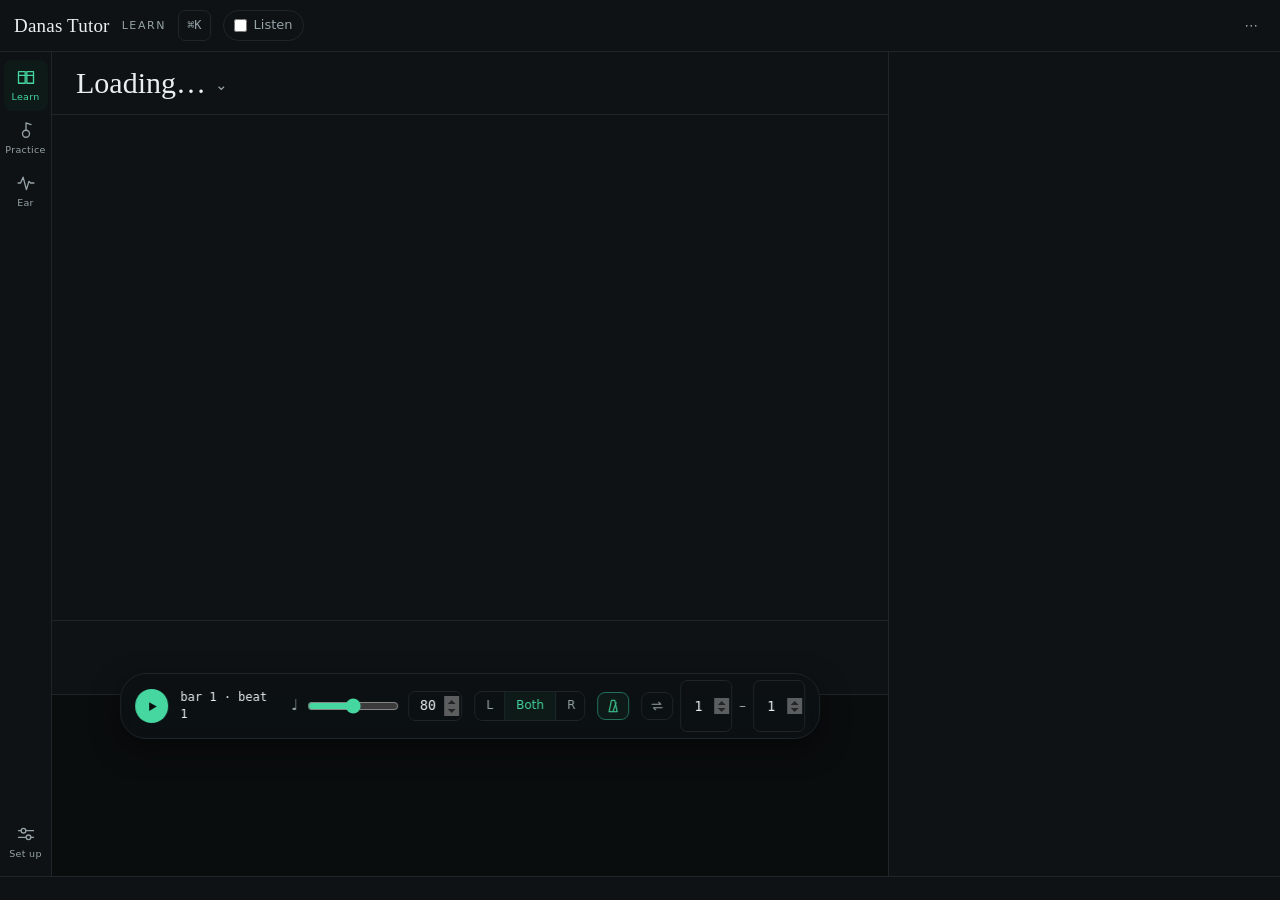
==== web/index.html @ 67910fe3 "Practice runs: listen, play along, on your own A run is the same exercise three times, with the supp" ====
<!DOCTYPE html>
<html lang="en">
<head>
<meta charset="utf-8">
<meta name="viewport" content="width=device-width, initial-scale=1">
<title>Danas Piano Tutor</title>
<meta name="description" content="Piano lessons for beginners, scripted as text: listen at any speed with a metronome, watch the hands and finger numbers on the keys, and print the sheet music.">
<link rel="stylesheet" href="vendor/fonts.css">
<link rel="stylesheet" href="styles.css">
<link rel="icon" href="data:image/svg+xml,<svg xmlns='http://www.w3.org/2000/svg' viewBox='0 0 16 16'><rect width='16' height='16' rx='3' fill='%230E1214'/><text x='8' y='12.5' font-size='12' text-anchor='middle' fill='%2346D7A1'>♩</text></svg>">
</head>
<body>
<noscript><p class="noscript">Danas Piano Tutor runs entirely in your browser and needs JavaScript enabled.</p></noscript>

<div id="splash" class="splash" hidden>
  <div class="splash-photo"></div>
  <div class="splash-version"><b id="splash-v">v</b><span id="splash-date"></span><span id="splash-engine"></span></div>
  <div class="splash-band">
    <h1 id="splash-name">Danas Piano Tutor</h1>
    <p id="splash-tagline"></p>
    <div class="splash-progress"><div id="splash-bar"></div></div>
    <div class="splash-foot"><span id="splash-status">Loading…</span><span><button id="btn-reset-app" class="link" title="Forget the saved settings and show every part of the app again">Reset app settings</button> · Part of Retro Audio Workstation</span></div>
  </div>
</div>

<div id="app" class="app" data-mode="learn">

  <!-- 52 px: the mode you are in, the palette, Listen, and the rest. -->
  <header class="bar">
    <span class="brand">Danas&nbsp;Tutor</span>
    <span class="bar-mode" id="bar-mode">Learn</span>
    <button class="bar-btn kbd-btn" id="btn-palette" title="Everything else (Ctrl+K)">⌘K</button>
    <label class="listen" id="listen-wrap" data-feature="play.listen" title="Hear what you play, and score the attempt">
      <input type="checkbox" id="listen"><span>Listen</span>
    </label>
    <span class="spacer"></span>
    <span class="heard" id="heard"></span>
    <button class="bar-btn" id="btn-more" title="More">⋯</button>
  </header>

  <div class="body">
    <!-- 52 px rail: three modes, and the switches at its foot. -->
    <nav class="rail">
      <button class="rail-btn on" data-mode="learn" title="Learn — read it and play along">
        <svg viewBox="0 0 24 24" aria-hidden="true"><path d="M3 5.5h8v14H3zM13 5.5h8v14h-8z"/><path d="M3 10h8M13 10h8"/></svg><span>Learn</span>
      </button>
      <button class="rail-btn" data-mode="practice" data-feature="play.listen" title="Practice — play it yourself and be scored">
        <svg viewBox="0 0 24 24" aria-hidden="true"><circle cx="12" cy="16.5" r="4.2"/><path d="M12 12.3V3.5M12 3.5l6 2"/></svg><span>Practice</span>
      </button>
      <button class="rail-btn" data-mode="ear" data-feature="tools.ear" title="Ear — free listening, pitch only">
        <svg viewBox="0 0 24 24" aria-hidden="true"><path d="M2.5 12h3l3-7 4 15 3-10 2 2h4"/></svg><span>Ear</span>
      </button>
      <span class="spacer"></span>
      <button class="rail-btn" id="btn-switches" data-feature="app.settings" title="Feature switches — a teacher sets these once">
        <svg viewBox="0 0 24 24" aria-hidden="true"><circle cx="9" cy="8" r="2.8"/><circle cx="15" cy="16" r="2.8"/><path d="M3 8h3.2M11.8 8H21M3 16h9.2M17.8 16H21"/></svg><span>Set up</span>
      </button>
    </nav>

    <!-- The stage: title, staff, ribbon, tape, keys. Nothing here moves between modes. -->
    <main class="stage">
      <div class="head">
        <button class="title" id="lesson-title" title="The lessons in this document">Loading…</button>
        <div class="meta" id="lesson-meta"></div>
        <div class="menu" id="lesson-menu" hidden></div>
      </div>

      <div class="staff-box">
        <div id="score" class="score-scroll"></div>
        <div class="trace-box" id="trace-box" hidden><canvas id="trace"></canvas></div>
      </div>

      <div class="ribbon" id="ribbon" hidden>
        <span class="r-note" id="r-note">—</span>
        <span class="r-hz mono" id="r-hz"></span>
        <span class="r-cents mono" id="r-cents"></span>
        <div class="r-meter-box"><canvas id="r-meter"></canvas></div>
        <span class="r-label">clarity</span>
        <div class="r-spark-box"><canvas id="r-spark"></canvas></div>
        <span class="r-clarity mono" id="r-clarity">—</span>
      </div>

      <div class="tape-box" data-feature="view.lane"><canvas id="lane"></canvas></div>

      <div class="keybed" data-feature="view.keyboard">
        <div class="keys-box"><canvas id="keys"></canvas></div>
        <!-- Seven controls, every one of which changes while you play. -->
        <div class="transport" id="transport">
          <button id="btn-play" class="play" title="Play / pause (space)"><svg viewBox="0 0 24 24" aria-hidden="true"><path d="M8 5l12 7-12 7z"/></svg></button>
          <span class="pos mono" id="position">bar 1 · beat 1</span>
          <span class="t-group" data-feature="play.tempo">
            <span class="t-note">♩</span>
            <input type="range" id="tempo-slider" min="50" max="150" value="100" title="Tempo">
            <input type="number" id="tempo-bpm" class="bpm mono" min="20" max="240" value="80" title="Beats per minute">
          </span>
          <span class="seg" data-feature="play.hands" id="seg-hands">
            <button data-hands="left" title="Left hand only">L</button>
            <button data-hands="both" class="on" title="Both hands">Both</button>
            <button data-hands="right" title="Right hand only">R</button>
          </span>
          <button id="btn-metro" class="t-btn on" data-feature="play.metronome" title="Metronome">
            <svg viewBox="0 0 24 24" aria-hidden="true"><path d="M9.5 3.5h5l3.5 17h-12z"/><path d="M12 19.5L16.5 7"/></svg>
          </button>
          <span class="t-group" data-feature="play.loop">
            <button id="btn-loop" class="t-btn" title="Practice loop"><svg viewBox="0 0 24 24" aria-hidden="true"><path d="M4.5 9.5h13l-3.2-3.2M19.5 14.5h-13l3.2 3.2"/></svg></button>
            <input type="number" id="bar-from" class="bar mono" min="1" value="1" title="First bar">
            <span class="dash">–</span>
            <input type="number" id="bar-to" class="bar mono" min="1" value="1" title="Last bar">
          </span>
        </div>
      </div>
    </main>

    <!-- 392 px: what the mode is for. -->
    <aside class="panel" id="panel">
      <section class="pane" id="pane-learn" data-feature="view.lessonPanel">
        <div id="info" class="info"></div>
      </section>

      <section class="pane" id="pane-practice" hidden>
        <div class="row">
          <button id="btn-run" class="primary">Start a practice run</button>
          <button id="btn-run-stop" hidden>Stop the run</button>
        </div>
        <ol class="passes" id="passes" hidden></ol>
        <div id="result" class="result" hidden></div>
        <p class="hint" id="practice-hint">Tick <b>Listen</b> in the top bar, then press play. The tutor keeps the count-in and the metronome — as a click the microphone cannot mistake for a note — and does not play the piano back at you; the attempt is scored when it ends. One hand at a time scores best.</p>
        <div class="sub">Attempts</div>
        <div class="scroll"><table id="attempts"><tbody></tbody></table></div>
      </section>

      <section class="pane" id="pane-ear" hidden>
        <div class="row">
          <span class="sub">Notes heard</span><span class="spacer"></span>
          <button id="btn-ear-clear">Clear</button>
          <button id="btn-ear-json" title="Download the note log as JSON">JSON</button>
          <button id="btn-ear-script" title="Copy the notes as a lesson line at this tempo">Copy as script</button>
        </div>
        <div class="scroll"><table id="ear-log"><thead><tr><th>Note</th><th>Hz</th><th>¢</th><th>At</th><th>Length</th></tr></thead><tbody></tbody></table></div>
      </section>

      <section class="pane" id="pane-switches" hidden>
        <p class="hint">Turn parts of the app off or on. Choices are remembered in this browser; a link can fix them for a student.</p>
        <div class="row">
          <select id="preset"><option value="">Preset…</option></select>
          <button id="btn-copy-link">Copy link</button>
          <button id="btn-reset-settings">Defaults</button>
        </div>
        <div class="row">
          <label title="How many white keys a hand comfortably covers. Blank = the lesson's own span.">Hand span
            <input id="span" type="number" min="5" max="8" step="1" class="bar mono" placeholder="lesson"></label>
        </div>
        <div class="scroll" id="feature-list"></div>
      </section>
    </aside>
  </div>

  <footer class="status" id="status"></footer>
</div>

<!-- ⌘K: everything that is set once rather than changed while playing. -->
<div class="overlay" id="palette-overlay" hidden>
  <div class="palette" role="dialog" aria-label="Commands">
    <input id="palette-input" placeholder="Type a command…" autocomplete="off" spellcheck="false">
    <div class="palette-list" id="palette-list"></div>
  </div>
</div>

<!-- ⌘E: writing a lesson is not playing one, so the editor covers the screen. -->
<div class="overlay" id="script-overlay" hidden>
  <div class="sheet" role="dialog" aria-label="Lesson script">
    <div class="sheet-head">
      <b>Lesson script</b>
      <span id="script-state" class="quiet"></span>
      <span class="spacer"></span>
      <button id="btn-tidy">Tidy JSON</button>
      <button id="btn-apply" class="primary">Apply</button>
      <button id="btn-script-close">Close</button>
    </div>
    <textarea id="script" spellcheck="false" wrap="off"></textarea>
    <pre id="report" class="report"></pre>
  </div>
</div>

<dialog id="help">
  <div class="dialog-head"><b>Writing lessons</b><button id="btn-help-close">Close</button></div>
  <pre id="help-text">Loading…</pre>
</dialog>

<input id="file-input" type="file" accept=".json,application/json" hidden>
<div id="print"></div>
<script type="module" src="src/app.js"></script>
</body>
</html>
---- web/styles.css ----
/* Danas Tutor — one screen, three modes.
 *
 * The rules this sheet keeps (design/Parts.dc.html):
 *   1. One accent. Mint means "now" and nothing else.
 *   2. No cards: regions are divided by a 1 px hairline, never boxed.
 *   3. Chrome earns its place — a 52 px bar, a 52 px rail, one transport.
 *   4. A control that changes while you play is on screen; one that is set
 *      once lives in the palette.
 *   5. Information is drawn on the thing it describes.
 */

@font-face {
  font-family: "Bravura";
  src: url("vendor/fonts/Bravura.woff2") format("woff2");
  font-display: block;
}

:root {
  --ground: #0E1214;         /* the screen */
  --keybed: #0A0D0E;         /* under the keys */
  --hairline: #1E2629;
  --ink: #E9EEF0;
  --quiet: #96A3A8;
  --now: #46D7A1;            /* the only accent */
  --now-dim: #24705a;
  --wrong: #E9B44C;
  --missed: #F08079;
  --left-hand: #5C9CE0;

  --serif: "InstrumentSerif", Georgia, "Times New Roman", serif;
  --sans: "InstrumentSans", "Segoe UI", system-ui, sans-serif;
  --mono: "JetBrainsMono", Consolas, "Cascadia Mono", monospace;

  --bar: 52px; --rail: 52px; --panel-w: 392px;
  --ribbon: 46px; --tape: 74px; --keys: 182px;
}

* { box-sizing: border-box; }
html, body { margin: 0; height: 100%; background: var(--ground); color: var(--ink);
  font: 13.5px/1.45 var(--sans); -webkit-font-smoothing: antialiased; }
.mono, input.mono { font-family: var(--mono); font-variant-numeric: tabular-nums; }
[hidden] { display: none !important; }
.spacer { flex: 1; }
.quiet { color: var(--quiet); }
.noscript { padding: 2em; }
::selection { background: var(--now); color: var(--keybed); }

button, select, input, textarea { font: inherit; color: var(--ink); background: transparent;
  border: 1px solid var(--hairline); border-radius: 7px; padding: 5px 10px; }
button { cursor: pointer; }
button:hover, select:hover { border-color: var(--quiet); }
button:focus-visible, input:focus-visible, select:focus-visible, textarea:focus-visible {
  outline: 2px solid var(--now); outline-offset: 1px; }
button.primary { background: var(--now); border-color: var(--now); color: var(--keybed); font-weight: 600; }
button.link { border: none; padding: 0; color: var(--now); text-decoration: underline; }
select { background: var(--ground); }
input[type=number] { -moz-appearance: textfield; }
input[type=number]::-webkit-inner-spin-button { opacity: 0.35; }
input.bar { width: 52px; text-align: center; padding: 4px 2px; }
input.bpm { width: 54px; text-align: center; padding: 4px 2px; }
label { white-space: nowrap; display: inline-flex; align-items: center; gap: 6px; }

.app { height: 100%; display: flex; flex-direction: column; }

/* ------------------------------------------------------------------ bar */
.bar { height: var(--bar); flex: none; display: flex; align-items: center; gap: 12px;
  padding: 0 14px; border-bottom: 1px solid var(--hairline); }
.brand { font-family: var(--serif); font-size: 19px; letter-spacing: 0.2px; }
.bar-mode { font-size: 11px; letter-spacing: 1.6px; text-transform: uppercase; color: var(--quiet); }
.bar-btn { border: none; color: var(--quiet); padding: 6px 8px; border-radius: 7px; }
.bar-btn:hover { color: var(--ink); background: #141a1c; }
.kbd-btn { font-family: var(--mono); font-size: 12px; border: 1px solid var(--hairline); }
.listen { gap: 7px; font-size: 13px; color: var(--quiet); cursor: pointer; padding: 5px 10px;
  border: 1px solid var(--hairline); border-radius: 999px; }
.listen:has(input:checked) { color: var(--now); border-color: var(--now-dim); background: #0d1a17; }
.listen input { accent-color: var(--now); margin: 0; }
.heard { font-family: var(--mono); font-size: 15px; color: var(--now); min-width: 92px; text-align: right; }
.heard small { color: var(--quiet); margin-left: 5px; font-size: 11px; }

/* ----------------------------------------------------------------- body */
.body { flex: 1; display: grid; grid-template-columns: var(--rail) minmax(0, 1fr) var(--panel-w);
  min-height: 0; }
.body:has(.panel[hidden]) { grid-template-columns: var(--rail) minmax(0, 1fr); }

.rail { display: flex; flex-direction: column; align-items: center; gap: 2px; padding: 8px 0;
  border-right: 1px solid var(--hairline); }
.rail-btn { border: none; width: 44px; padding: 7px 0; border-radius: 8px; color: var(--quiet);
  display: flex; flex-direction: column; align-items: center; gap: 3px; font-size: 9.5px; letter-spacing: 0.3px; }
.rail-btn svg { width: 20px; height: 20px; fill: none; stroke: currentColor; stroke-width: 1.6;
  stroke-linecap: round; stroke-linejoin: round; }
.rail-btn:hover { color: var(--ink); background: #141a1c; }
.rail-btn.on { color: var(--now); background: #0d1a17; }

/* ---------------------------------------------------------------- stage */
/* A column, not a grid: a band that is switched off simply disappears. */
.stage { display: flex; flex-direction: column; min-width: 0; min-height: 0; }
.head, .ribbon, .tape-box, .keybed { flex: none; }
.ribbon { height: var(--ribbon); }
.tape-box { height: var(--tape); }
.keybed { height: var(--keys); }

.head { position: relative; padding: 14px 24px 10px; }
.title { font-family: var(--serif); font-size: 30px; line-height: 1.1; border: none; padding: 0;
  color: var(--ink); text-align: left; }
.title:hover { color: var(--now); }
.title::after { content: "⌄"; font-family: var(--sans); font-size: 15px; color: var(--quiet); margin-left: 9px; vertical-align: 3px; }
.meta { font-size: 10.5px; letter-spacing: 1.5px; text-transform: uppercase; color: var(--quiet); margin-top: 5px; }
.meta b { color: var(--ink); font-weight: 500; letter-spacing: 1.2px; }
.menu { position: absolute; z-index: 20; top: 56px; left: 22px; min-width: 300px; padding: 5px;
  background: #0c1113; border: 1px solid var(--hairline); border-radius: 12px; box-shadow: 0 18px 40px rgba(0,0,0,0.55); }
.menu button { display: block; width: 100%; text-align: left; border: none; border-radius: 8px; padding: 7px 10px; }
.menu button:hover { background: #141a1c; }
.menu button.on { color: var(--now); }
.menu .lv { color: var(--quiet); font-size: 11.5px; margin-left: 8px; }

.staff-box { position: relative; flex: 1; min-height: 0; border-top: 1px solid var(--hairline); }
.score-scroll { position: absolute; inset: 0; overflow: auto; }
.trace-box { position: absolute; inset: 0; }
.trace-box > canvas { position: absolute; inset: 0; display: block; }

/* Tuner ribbon: all that is left of a second app. */
.ribbon { display: flex; align-items: center; gap: 14px; padding: 0 24px;
  border-top: 1px solid var(--hairline); background: #0b0f11; }
.r-note { font-family: var(--mono); font-weight: 500; font-size: 17px; color: var(--now); min-width: 46px; }
.r-hz, .r-cents, .r-clarity { font-size: 11.5px; color: var(--quiet); }
.r-cents { min-width: 46px; }
.r-label { font-size: 9.5px; letter-spacing: 1.4px; text-transform: uppercase; color: var(--quiet); }
.r-meter-box { position: relative; width: 240px; height: 26px; }
.r-spark-box { position: relative; flex: 1; min-width: 60px; height: 26px; }
.r-meter-box > canvas, .r-spark-box > canvas { position: absolute; inset: 0; display: block; }

/* The note lane, as a tape on the staff's own x-axis. */
.tape-box { position: relative; border-top: 1px solid var(--hairline); }
.tape-box > canvas { position: absolute; inset: 0; display: block; }

.keybed { position: relative; background: var(--keybed); border-top: 1px solid var(--hairline); }
.keys-box { position: absolute; inset: 0; }
.keys-box > canvas { position: absolute; inset: 0; display: block; }

/* One floating transport, over the keybed. */
.transport { position: absolute; z-index: 5; left: 50%; transform: translateX(-50%); top: -22px;
  display: flex; align-items: center; gap: 12px; padding: 6px 14px;
  background: rgba(12, 17, 19, 0.92); border: 1px solid var(--hairline); border-radius: 26px;
  box-shadow: 0 10px 28px rgba(0,0,0,0.5); backdrop-filter: blur(6px); }
.transport .play { width: 34px; height: 34px; padding: 0; border-radius: 999px; background: var(--now);
  border: none; display: grid; place-items: center; }
.transport .play svg { width: 15px; height: 15px; fill: var(--keybed); stroke: none; }
.transport .play.playing svg { width: 13px; height: 13px; }
.pos { font-size: 12px; color: var(--ink); min-width: 96px; }
.t-group { display: inline-flex; align-items: center; gap: 7px; }
.t-note { font-family: "Bravura"; font-size: 15px; color: var(--quiet); }
.transport input[type=range] { width: 92px; accent-color: var(--now); }
.t-btn { border: 1px solid var(--hairline); border-radius: 8px; padding: 5px 7px; color: var(--quiet);
  display: grid; place-items: center; }
.t-btn svg { width: 16px; height: 16px; fill: none; stroke: currentColor; stroke-width: 1.6;
  stroke-linecap: round; stroke-linejoin: round; }
.t-btn.on { color: var(--now); border-color: var(--now-dim); background: #0d1a17; }
.seg { display: inline-flex; border: 1px solid var(--hairline); border-radius: 8px; overflow: hidden; }
.seg button { border: none; border-radius: 0; padding: 5px 11px; font-size: 12px; color: var(--quiet); }
.seg button + button { border-left: 1px solid var(--hairline); }
.seg button.on { color: var(--now); background: #0d1a17; }
.dash { color: var(--quiet); }

/* ---------------------------------------------------------------- panel */
.panel { border-left: 1px solid var(--hairline); min-height: 0; display: flex; flex-direction: column; }
.pane { flex: 1; min-height: 0; display: flex; flex-direction: column; gap: 10px; padding: 16px 18px; overflow: auto; }
.pane .row { display: flex; align-items: center; gap: 7px; flex-wrap: wrap; }
.sub { font-size: 10px; letter-spacing: 1.6px; text-transform: uppercase; color: var(--quiet); }
.hint { margin: 0; color: var(--quiet); font-size: 12.5px; }
.hint b { color: var(--ink); font-weight: 500; }
.scroll { flex: 1; min-height: 60px; overflow: auto; }

.info h2 { font-family: var(--serif); font-size: 21px; margin: 0 0 3px; font-weight: 400; }
.info h3 { font-size: 10px; letter-spacing: 1.6px; text-transform: uppercase; color: var(--quiet);
  margin: 16px 0 5px; font-weight: 500; }
.info p { margin: 0 0 8px; }
.info ul { margin: 0; padding-left: 17px; }
.info li { margin-bottom: 4px; }
.info .warn { color: var(--wrong); }
.hand-R { color: var(--now); } .hand-L { color: var(--left-hand); }

/* The three passes of a run: done, now, still to come. */
.passes { list-style: none; margin: 0; padding: 0; border-top: 1px solid var(--hairline); }
.passes li { display: flex; align-items: baseline; gap: 9px; padding: 7px 0;
  border-bottom: 1px solid var(--hairline); color: var(--quiet); }
.passes .n { font-family: var(--mono); font-size: 11px; width: 14px; }
.passes .name { color: var(--ink); }
.passes .say { font-size: 12px; }
.passes .mark { margin-left: auto; font-family: var(--mono); font-size: 12px; }
.passes li.done .mark { color: var(--now); }
.passes li.now { color: var(--ink); }
.passes li.now .name { color: var(--now); font-weight: 600; }
.passes li.todo .name { color: var(--quiet); }

.result { border-bottom: 1px solid var(--hairline); padding-bottom: 12px; }
.compare { display: flex; gap: 22px; }
.compare > div { flex: 1; }
.compare .score { font-size: 34px; }
.compare .cap { font-size: 10px; letter-spacing: 1.4px; text-transform: uppercase; color: var(--quiet); }
.result .big { display: flex; align-items: baseline; gap: 11px; }
.result .score { font-family: var(--serif); font-size: 46px; line-height: 1; color: var(--now); }
.result .stars { font-size: 15px; color: var(--now); letter-spacing: 3px; }
.result .of { color: var(--quiet); font-size: 12px; }
.result .line { margin-top: 8px; font-size: 12.5px; }
.result .verdict { margin-top: 6px; color: var(--quiet); font-size: 12.5px; }
.result table { width: 100%; border-collapse: collapse; margin-top: 9px; font-size: 12px; }
.result td { padding: 2px 0; border-top: 1px solid var(--hairline); }
.result td.n { color: var(--missed); font-family: var(--mono); }
.result td.w { color: var(--wrong); font-family: var(--mono); }
.result .bars { display: flex; gap: 3px; margin-top: 9px; }
.result .barcell { flex: 1; height: 5px; background: var(--hairline); border-radius: 2px; }
.result .barcell i { display: block; height: 100%; background: var(--now); border-radius: 2px; }

table { width: 100%; border-collapse: collapse; font-size: 12px; }
th { text-align: left; font-weight: 500; color: var(--quiet); font-size: 10px; letter-spacing: 1.2px;
  text-transform: uppercase; padding: 0 6px 5px 0; position: sticky; top: 0; background: var(--ground); }
td { padding: 4px 6px 4px 0; border-top: 1px solid var(--hairline); font-family: var(--mono); font-size: 11.5px; }
#attempts tr.best td { color: var(--now); }
#ear-log td.sharp { color: var(--wrong); } #ear-log td.flat { color: var(--left-hand); }

#feature-list h4 { font-size: 10px; letter-spacing: 1.6px; text-transform: uppercase; color: var(--quiet);
  margin: 14px 0 5px; font-weight: 500; }
#feature-list label { display: flex; align-items: flex-start; gap: 8px; white-space: normal;
  padding: 3px 0; font-size: 12.5px; }
#feature-list input { accent-color: var(--now); margin-top: 2px; }
#feature-list label.locked { opacity: 0.45; }

.status { height: 24px; flex: none; display: flex; align-items: center; padding: 0 16px;
  border-top: 1px solid var(--hairline); color: var(--quiet); font-size: 11.5px; }

/* ------------------------------------------------------------- overlays */
.overlay { position: fixed; inset: 0; z-index: 60; background: rgba(6, 9, 10, 0.72);
  display: grid; place-items: start center; padding: 12vh 16px 16px; }
.palette { width: min(640px, 100%); background: #0c1113; border: 1px solid var(--hairline);
  border-radius: 12px; box-shadow: 0 24px 60px rgba(0,0,0,0.6); overflow: hidden; }
.palette input { width: 100%; border: none; border-bottom: 1px solid var(--hairline); border-radius: 0;
  padding: 14px 16px; font-size: 15px; }
.palette-list { max-height: 52vh; overflow: auto; padding: 6px; }
.palette-item { display: flex; align-items: center; gap: 10px; width: 100%; border: none; border-radius: 8px;
  padding: 8px 10px; text-align: left; }
.palette-item .where { font-size: 10px; letter-spacing: 1.3px; text-transform: uppercase; color: var(--quiet); min-width: 74px; }
.palette-item .kbd { margin-left: auto; font-family: var(--mono); font-size: 11px; color: var(--quiet); }
.palette-item.sel, .palette-item:hover { background: #141a1c; }
.palette-item.sel { color: var(--now); }
.palette-empty { padding: 14px 16px; color: var(--quiet); }

.sheet { width: min(1000px, 100%); height: 76vh; display: flex; flex-direction: column;
  background: #0c1113; border: 1px solid var(--hairline); border-radius: 12px; overflow: hidden; }
.sheet-head { display: flex; align-items: center; gap: 10px; padding: 10px 14px; border-bottom: 1px solid var(--hairline); }
#script { flex: 1; border: none; border-radius: 0; background: #080c0d; resize: none; padding: 12px 14px;
  font: 12.5px/1.5 var(--mono); white-space: pre; }
.report { height: 112px; margin: 0; overflow: auto; padding: 8px 14px; border-top: 1px solid var(--hairline);
  font: 11.5px/1.4 var(--mono); white-space: pre-wrap; color: var(--quiet); }
.report .warn { color: var(--wrong); } .report .err { color: var(--missed); }
.kbd { font-family: var(--mono); font-size: 11px; color: var(--quiet); }

dialog { background: #0c1113; color: var(--ink); border: 1px solid var(--hairline); border-radius: 12px;
  width: min(880px, 92vw); height: 80vh; padding: 0; }
dialog::backdrop { background: rgba(6, 9, 10, 0.72); }
.dialog-head { display: flex; justify-content: space-between; align-items: center; padding: 10px 14px;
  border-bottom: 1px solid var(--hairline); }
#help-text { margin: 0; padding: 14px; overflow: auto; height: calc(100% - 46px);
  font: 12.5px/1.55 var(--mono); white-space: pre-wrap; }

/* ------------------------------------------------------------ score SVG */
.score { display: block; }
.score .bg { fill: transparent; }
.score .staff { stroke: #2b373b; stroke-width: 0.1; }
.score .bar { stroke: #6e7d82; stroke-width: 0.14; }
.score .bar.thick { stroke-width: 0.45; }
.score .brace { stroke: #6e7d82; stroke-width: 0.35; }
.score .ledger { stroke: #6e7d82; stroke-width: 0.12; }
.score .music { font-family: "Bravura"; font-size: 4px; fill: var(--ink); }
.score .stem line { stroke: var(--ink); stroke-width: 0.13; stroke-linecap: round; }
.score .stem .music { fill: var(--ink); }
.score .tie { fill: var(--ink); stroke: var(--ink); stroke-width: 0.08; }
.score .label { font-family: var(--sans); fill: var(--ink); }
.score .label.bold { font-weight: 600; } .score .label.italic { font-style: italic; }
.score .label.small { fill: var(--quiet); }
.score .finger { font-family: var(--mono); fill: var(--quiet); font-size: 1.3px; }
.score .finger.written { fill: var(--ink); font-weight: 500; }
.score .note.on .head { fill: var(--now); }
.score.dim-R .note.hand-R .head, .score.dim-R .finger.hand-R,
.score.dim-L .note.hand-L .head, .score.dim-L .finger.hand-L { fill: #3a4548; }
.score .note.miss .head { fill: var(--missed) !important; }
.score .note.wrong .head { fill: var(--wrong) !important; }
.score .cursor { stroke: var(--now); stroke-width: 0.16; }
.score .measure-hit { fill: transparent; cursor: pointer; }
.score .measure-hit:hover { fill: rgba(70, 215, 161, 0.05); }

/* --------------------------------------------------------------- splash */
.splash { position: fixed; inset: 0; z-index: 80; background: #000; display: flex;
  align-items: center; justify-content: center; }
.splash > * { position: absolute; width: min(720px, 96vw); left: 50%; transform: translateX(-50%); }
.splash-photo { top: 50%; margin-top: -295px; height: 470px;
  background: #000 url("assets/tutor_splash.jpg") center 42% / cover no-repeat; }
.splash-photo::after { content: ""; position: absolute; inset: auto 0 0 0; height: 110px;
  background: linear-gradient(transparent, #000); }
.splash-version { top: 50%; margin-top: -280px; text-align: right; padding-right: 16px;
  color: var(--quiet); font-size: 11.5px; text-shadow: 0 0 6px #000; font-family: var(--mono); }
.splash-version b { display: block; color: #fff; font-size: 13px; }
.splash-version span { display: block; }
.splash-band { top: 50%; margin-top: 170px; padding: 0 30px; color: var(--quiet); }
.splash-band h1 { font-family: var(--serif); font-weight: 400; margin: 0 0 7px; color: #fff; font-size: 36px; }
.splash-band p { margin: 0 0 15px; font-size: 13px; }
.splash-progress { height: 3px; background: #1a1f21; border-radius: 2px; overflow: hidden; }
.splash-progress div { height: 100%; width: 0; background: var(--now); transition: width 0.3s; }
.splash-foot { display: flex; justify-content: space-between; margin-top: 9px; font-size: 11px; color: #5d6a6e; }
.splash.ready { cursor: pointer; }
.splash.ready #splash-status { color: var(--now); }
@media (max-height: 640px) {
  .splash-photo { height: 300px; margin-top: -240px; }
  .splash-band { margin-top: 70px; } .splash-version { margin-top: -230px; }
}

/* ------------------------------------------------------- narrow screens */
@media (max-width: 1100px) {
  :root { --panel-w: 320px; }
  .title { font-size: 25px; }
}
@media (max-width: 900px) {
  .body { grid-template-columns: var(--rail) minmax(0, 1fr); }
  .panel { position: fixed; z-index: 30; right: 0; top: var(--bar); bottom: 24px; width: min(380px, 86vw);
    background: var(--ground); box-shadow: -18px 0 40px rgba(0,0,0,0.5); }
  .app:not([data-panel="open"]) .panel { display: none; }
  .transport { gap: 8px; padding: 5px 10px; }
  .pos { min-width: 74px; }
}

/* ---------------------------------------------------------------- print */
@media print {
  body { background: #fff; }
  .app, .splash, .overlay, dialog { display: none !important; }
  #print { display: block; }
  .print-page { break-after: page; padding: 0; }
  .print-page:last-child { break-after: auto; }
  .score.print .staff, .score.print .ledger { stroke: #555; }
  .score.print .bar, .score.print .brace, .score.print .stem line { stroke: #000; }
  .score.print .tie { fill: #000; stroke: #000; }
  .score.print .music, .score.print .label, .score.print .finger, .score.print .stem .music {
    fill: #000; stroke: none; }
  .score.print .label.small { fill: #444; }
  .handout { font: 11pt/1.45 var(--sans); color: #000; margin-top: 14pt; }
  .handout h3 { font-size: 10pt; letter-spacing: 1.2px; text-transform: uppercase; color: #444;
    margin: 12pt 0 4pt; }
  .handout p { margin: 0 0 5pt; }
}
#print { display: none; }
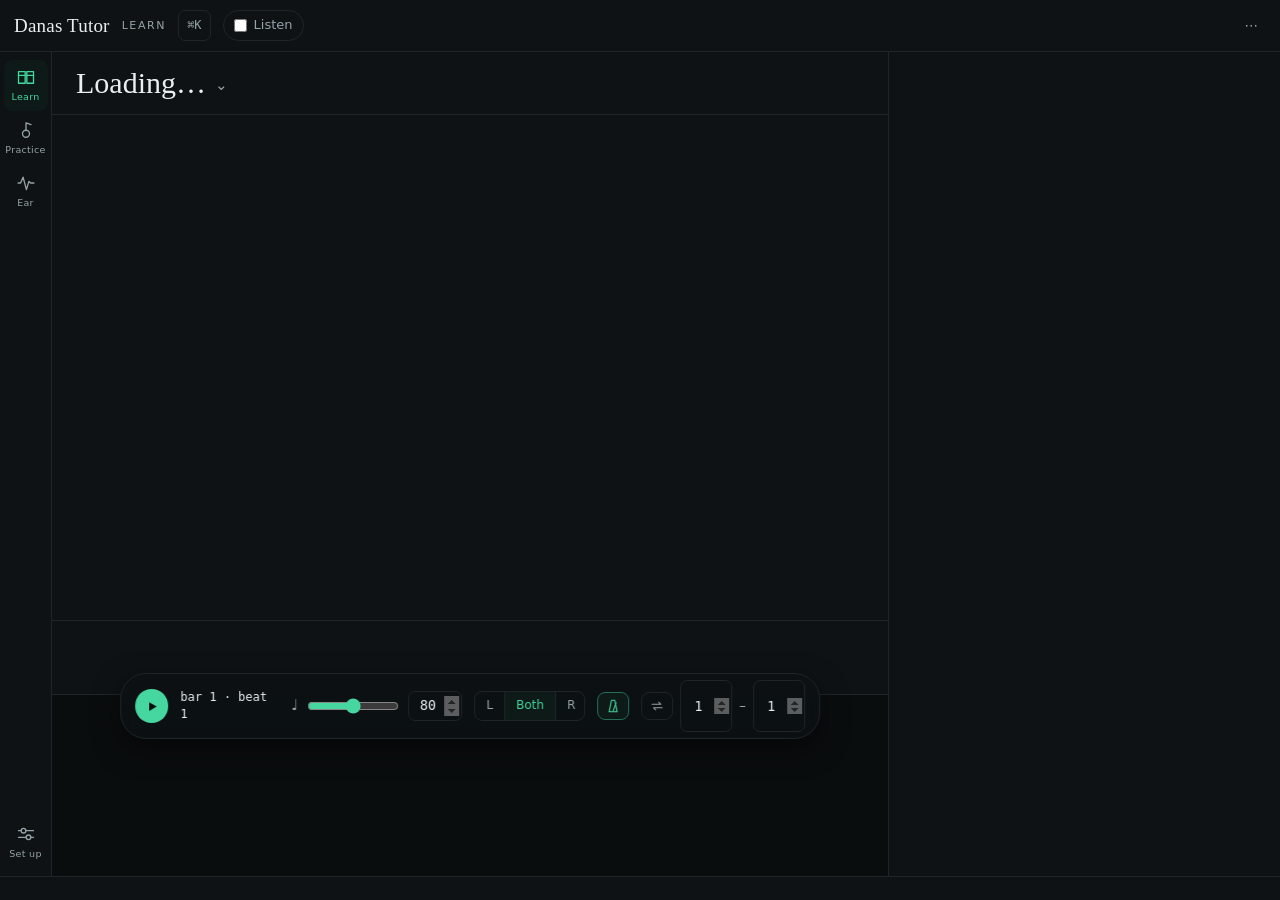
==== commit 2eae5eb0: "Give the whole lesson format away in one paste A lesson is JSON written to a specification, which is" ====
--- a/web/index.html
+++ b/web/index.html
@@ -2,7 +2,7 @@
 <html lang="en">
 <head>
 <meta charset="utf-8">
-<meta name="viewport" content="width=device-width, initial-scale=1">
+<meta name="viewport" content="width=device-width, initial-scale=1, viewport-fit=cover">
 <title>Danas Piano Tutor</title>
 <meta name="description" content="Piano lessons for beginners, scripted as text: listen at any speed with a metronome, watch the hands and finger numbers on the keys, and print the sheet music.">
 <link rel="stylesheet" href="vendor/fonts.css">
@@ -19,7 +19,7 @@
     <h1 id="splash-name">Danas Piano Tutor</h1>
     <p id="splash-tagline"></p>
     <div class="splash-progress"><div id="splash-bar"></div></div>
-    <div class="splash-foot"><span id="splash-status">Loading…</span><span><button id="btn-reset-app" class="link" title="Forget the saved settings and show every part of the app again">Reset app settings</button> · Part of Retro Audio Workstation</span></div>
+    <div class="splash-foot"><span id="splash-status">Loading…</span><span id="splash-build" class="build"></span><span><button id="btn-reset-app" class="link" title="Forget the saved settings and show every part of the app again">Reset app settings</button> · Part of Retro Audio Workstation</span></div>
   </div>
 </div>
 
@@ -34,6 +34,7 @@
       <input type="checkbox" id="listen"><span>Listen</span>
     </label>
     <span class="spacer"></span>
+    <button class="bar-btn update" id="btn-update" hidden title="A newer build is on the server">Update ready — reload</button>
     <span class="heard" id="heard"></span>
     <button class="bar-btn" id="btn-more" title="More">⋯</button>
   </header>
@@ -121,6 +122,9 @@
           <button id="btn-run" class="primary">Start a practice run</button>
           <button id="btn-run-stop" hidden>Stop the run</button>
         </div>
+        <label class="check quiet" id="piano-wrap" title="The microphone hears the piano as well as you unless you wear headphones, and a score counts what it hears.">
+          <input type="checkbox" id="mute-piano"> Mute the piano while scoring
+        </label>
         <ol class="passes" id="passes" hidden></ol>
         <div id="result" class="result" hidden></div>
         <p class="hint" id="practice-hint">Tick <b>Listen</b> in the top bar, then press play. The tutor keeps the count-in and the metronome — as a click the microphone cannot mistake for a note — and does not play the piano back at you; the attempt is scored when it ends. One hand at a time scores best.</p>
@@ -148,6 +152,16 @@
         <div class="row">
           <label title="How many white keys a hand comfortably covers. Blank = the lesson's own span.">Hand span
             <input id="span" type="number" min="5" max="8" step="1" class="bar mono" placeholder="lesson"></label>
+        </div>
+        <div class="row">
+          <span class="sub">This build</span><span id="build-line" class="mono quiet"></span>
+          <button id="btn-check-update">Check for a newer one</button>
+        </div>
+        <div class="row">
+          <label title="Where the tutor plays. Opening a microphone can move this to a headset or a virtual device.">Sound out
+            <select id="output"><option value="default">system default</option></select></label>
+          <button id="btn-sound-check" title="Play a tone and measure what leaves for the speakers">Test</button>
+          <button id="btn-diagnose" title="Everything that decides whether you hear anything">Diagnose</button>
         </div>
         <div class="scroll" id="feature-list"></div>
       </section>
@@ -172,6 +186,7 @@
       <b>Lesson script</b>
       <span id="script-state" class="quiet"></span>
       <span class="spacer"></span>
+      <button id="btn-brief" data-feature="tools.help" title="Copy the whole scripting reference as one message for a chatbot: paste it in, then say what lesson you want">Copy for a chatbot</button>
       <button id="btn-tidy">Tidy JSON</button>
       <button id="btn-apply" class="primary">Apply</button>
       <button id="btn-script-close">Close</button>
@@ -181,8 +196,27 @@
   </div>
 </div>
 
+<dialog id="diag">
+  <div class="dialog-head"><b>Sound diagnosis</b>
+    <span class="spacer"></span>
+    <button id="diag-tone">Play a test tone</button>
+    <button id="diag-copy">Copy</button>
+    <button id="diag-close">Close</button>
+  </div>
+  <div class="diag-body">
+    <div class="meter-row"><span class="sub">Output now</span>
+      <div class="level"><i id="diag-bar"></i></div>
+      <span class="mono" id="diag-level">—</span></div>
+    <table id="diag-table"></table>
+  </div>
+</dialog>
+
 <dialog id="help">
-  <div class="dialog-head"><b>Writing lessons</b><button id="btn-help-close">Close</button></div>
+  <div class="dialog-head"><b>Writing lessons</b>
+    <span class="spacer"></span>
+    <button id="btn-help-brief" title="Copy this reference and what the app knows, as one message for a chatbot">Copy for a chatbot</button>
+    <button id="btn-help-close">Close</button>
+  </div>
   <pre id="help-text">Loading…</pre>
 </dialog>
 
--- a/web/styles.css
+++ b/web/styles.css
@@ -60,7 +60,7 @@
 input.bpm { width: 54px; text-align: center; padding: 4px 2px; }
 label { white-space: nowrap; display: inline-flex; align-items: center; gap: 6px; }
 
-.app { height: 100%; display: flex; flex-direction: column; }
+.app { height: 100%; height: 100dvh; display: flex; flex-direction: column; }
 
 /* ------------------------------------------------------------------ bar */
 .bar { height: var(--bar); flex: none; display: flex; align-items: center; gap: 12px;
@@ -74,6 +74,12 @@
   border: 1px solid var(--hairline); border-radius: 999px; }
 .listen:has(input:checked) { color: var(--now); border-color: var(--now-dim); background: #0d1a17; }
 .listen input { accent-color: var(--now); margin: 0; }
+.bar-btn.update { color: var(--keybed); background: var(--now); border-radius: 999px; font-weight: 600;
+  padding: 6px 12px; font-size: 12px; }
+.bar-btn.update:hover { background: var(--ink); }
+.build { font-family: var(--mono); font-size: 10.5px; color: #5d6a6e; }
+#build-line { font-size: 11px; }
+
 .heard { font-family: var(--mono); font-size: 15px; color: var(--now); min-width: 92px; text-align: right; }
 .heard small { color: var(--quiet); margin-left: 5px; font-size: 11px; }
 
@@ -218,6 +224,8 @@
 #attempts tr.best td { color: var(--now); }
 #ear-log td.sharp { color: var(--wrong); } #ear-log td.flat { color: var(--left-hand); }
 
+#span { width: 84px; text-align: left; padding-left: 8px; }
+
 #feature-list h4 { font-size: 10px; letter-spacing: 1.6px; text-transform: uppercase; color: var(--quiet);
   margin: 14px 0 5px; font-weight: 500; }
 #feature-list label { display: flex; align-items: flex-start; gap: 8px; white-space: normal;
@@ -247,12 +255,27 @@
 .sheet { width: min(1000px, 100%); height: 76vh; display: flex; flex-direction: column;
   background: #0c1113; border: 1px solid var(--hairline); border-radius: 12px; overflow: hidden; }
 .sheet-head { display: flex; align-items: center; gap: 10px; padding: 10px 14px; border-bottom: 1px solid var(--hairline); }
+/* On a phone these heads run out of room. A button that keeps its words on
+ * one line and drops to a second row stays legible; one squeezed into a
+ * three-line column does not. */
+.sheet-head, .dialog-head { flex-wrap: wrap; row-gap: 6px; }
+.sheet-head button, .dialog-head button { white-space: nowrap; }
 #script { flex: 1; border: none; border-radius: 0; background: #080c0d; resize: none; padding: 12px 14px;
   font: 12.5px/1.5 var(--mono); white-space: pre; }
 .report { height: 112px; margin: 0; overflow: auto; padding: 8px 14px; border-top: 1px solid var(--hairline);
   font: 11.5px/1.4 var(--mono); white-space: pre-wrap; color: var(--quiet); }
 .report .warn { color: var(--wrong); } .report .err { color: var(--missed); }
 .kbd { font-family: var(--mono); font-size: 11px; color: var(--quiet); }
+
+.diag-body { padding: 12px 16px 16px; overflow: auto; max-height: calc(80vh - 52px); }
+.meter-row { display: flex; align-items: center; gap: 10px; margin-bottom: 12px; }
+.level { flex: 1; height: 10px; border-radius: 5px; background: #141a1c; overflow: hidden; }
+.level i { display: block; height: 100%; width: 0; background: var(--now); transition: width 0.08s linear; }
+#diag-table { width: 100%; border-collapse: collapse; font-size: 12.5px; }
+#diag-table td { padding: 4px 8px 4px 0; border-top: 1px solid var(--hairline); vertical-align: top; }
+#diag-table td:first-child { color: var(--quiet); width: 42%; }
+#diag-table td.bad { color: var(--missed); }
+#diag-table td.good { color: var(--now); }
 
 dialog { background: #0c1113; color: var(--ink); border: 1px solid var(--hairline); border-radius: 12px;
   width: min(880px, 92vw); height: 80vh; padding: 0; }
@@ -318,6 +341,8 @@
   :root { --panel-w: 320px; }
   .title { font-size: 25px; }
 }
+
+/* Under 900 px the panel stops taking a column and slides over the stage. */
 @media (max-width: 900px) {
   .body { grid-template-columns: var(--rail) minmax(0, 1fr); }
   .panel { position: fixed; z-index: 30; right: 0; top: var(--bar); bottom: 24px; width: min(380px, 86vw);
@@ -325,6 +350,102 @@
   .app:not([data-panel="open"]) .panel { display: none; }
   .transport { gap: 8px; padding: 5px 10px; }
   .pos { min-width: 74px; }
+}
+
+/* ------------------------------------------------------------- touch */
+/* A finger needs 40 px; a mouse does not. */
+@media (pointer: coarse) {
+  .rail-btn, .bar-btn, .t-btn, .seg button, .menu button, .palette-item { min-height: 40px; }
+  .t-btn, .bar-btn { min-width: 40px; }
+  .transport .play { width: 42px; height: 42px; }
+  canvas, .score, .keybed { touch-action: manipulation; }
+  .rail, .bar, .transport { user-select: none; -webkit-user-select: none; }
+}
+
+/* ---------------------------------------------------------- phone: tall */
+@media (max-width: 640px) {
+  :root { --bar: 48px; --rail: 0px; --ribbon: 42px; --tape: 52px; --keys: 188px; }
+
+  .bar { gap: 8px; padding: 0 10px 0 12px; }
+  .brand { display: none; }
+  .bar-mode { font-size: 10px; letter-spacing: 1.2px; }
+  .listen span { display: none; }              /* the tick is the label */
+  .listen { padding: 8px 10px; }
+  .heard { font-size: 13px; min-width: 66px; }
+
+  /* The rail becomes a bottom bar, where a thumb reaches it. */
+  .body { grid-template-columns: minmax(0, 1fr); padding-bottom: calc(56px + env(safe-area-inset-bottom)); }
+  .rail { position: fixed; z-index: 40; left: 0; right: 0; bottom: 0;
+    flex-direction: row; justify-content: space-around; align-items: center;
+    height: calc(56px + env(safe-area-inset-bottom)); padding: 0 4px env(safe-area-inset-bottom);
+    border-right: none; border-top: 1px solid var(--hairline); background: #0b0f11; }
+  .rail .spacer { display: none; }
+  .rail-btn { width: auto; flex: 1; max-width: 96px; padding: 6px 0; font-size: 10px; }
+
+  /* The panel is a sheet over the stage, above the bottom rail. */
+  .panel { top: auto; bottom: calc(56px + env(safe-area-inset-bottom)); right: 0; left: 0;
+    width: 100%; max-height: 62vh; border-left: none; border-top: 1px solid var(--hairline);
+    border-radius: 14px 14px 0 0; box-shadow: 0 -18px 40px rgba(0,0,0,0.55); }
+  .panel::before { content: ""; display: block; width: 36px; height: 4px; margin: 8px auto 0;
+    border-radius: 2px; background: var(--hairline); }
+  .pane { padding: 10px 14px 14px; }
+
+  .head { padding: 10px 14px 8px; }
+  .title { font-size: 21px; }
+  .title::after { font-size: 12px; margin-left: 6px; }
+  .meta { font-size: 9.5px; letter-spacing: 1px; margin-top: 3px; }
+  .menu { left: 12px; right: 12px; min-width: 0; top: 46px; }
+
+  .ribbon { gap: 8px; padding: 0 12px; }
+  .r-meter-box { width: 96px; }
+  .r-hz, .r-label, .r-spark-box { display: none; }
+
+  /* No room to float over the keys: the transport takes its own row above
+     them, and scrolls sideways when its seven controls do not fit. */
+  .keybed { display: flex; flex-direction: column; background: none; border-top: none; }
+  .keys-box { position: relative; flex: 1; min-height: 0; border-top: 1px solid var(--hairline);
+    background: var(--keybed); }
+  .transport { position: static; transform: none; flex: none; margin: 0 8px 5px; gap: 8px;
+    padding: 5px 8px; justify-content: flex-start; overflow-x: auto; scrollbar-width: none;
+    border-radius: 22px; }
+  .transport::-webkit-scrollbar { display: none; }
+  .transport > * { flex: none; }
+  .pos { min-width: 0; font-size: 11px; }
+  .transport input[type=range] { width: 64px; }
+  input.bpm { width: 46px; }
+  input.bar { width: 42px; }
+
+  .status { display: none; }                   /* the panel and bar carry the news */
+  .overlay { padding: 8vh 10px 10px; }
+  .sheet { height: 82vh; }
+  .splash-photo { height: 320px; margin-top: -250px; }
+  .splash-band { margin-top: 80px; padding: 0 18px; }
+  .splash-band h1 { font-size: 27px; }
+}
+
+/* ------------------------------------------------------- phone: on its side */
+@media (max-height: 520px) and (orientation: landscape) {
+  :root { --bar: 42px; --rail: 46px; --ribbon: 38px; --tape: 48px; --keys: 104px; }
+
+  .brand { display: none; }
+  .rail-btn span { display: none; }            /* icons only; the bar names the mode */
+  .rail-btn svg { width: 19px; height: 19px; }
+  .rail-btn { width: 40px; padding: 9px 0; }
+
+  .head { padding: 6px 14px 4px; }
+  .title { font-size: 17px; }
+  .meta { display: none; }                     /* the lesson panel has it all */
+  .menu { top: 34px; }
+
+  .panel { top: var(--bar); bottom: 0; width: min(330px, 60vw); }
+  .pane { padding: 10px 14px; }
+  .transport { top: -18px; padding: 4px 10px; gap: 8px; }
+  .transport .play { width: 30px; height: 30px; }
+  .status { display: none; }
+  .splash-photo { height: 210px; margin-top: -170px; }
+  .splash-band { margin-top: 40px; }
+  .splash-band h1 { font-size: 22px; }
+  .splash-band p { margin-bottom: 8px; font-size: 12px; }
 }
 
 /* ---------------------------------------------------------------- print */
